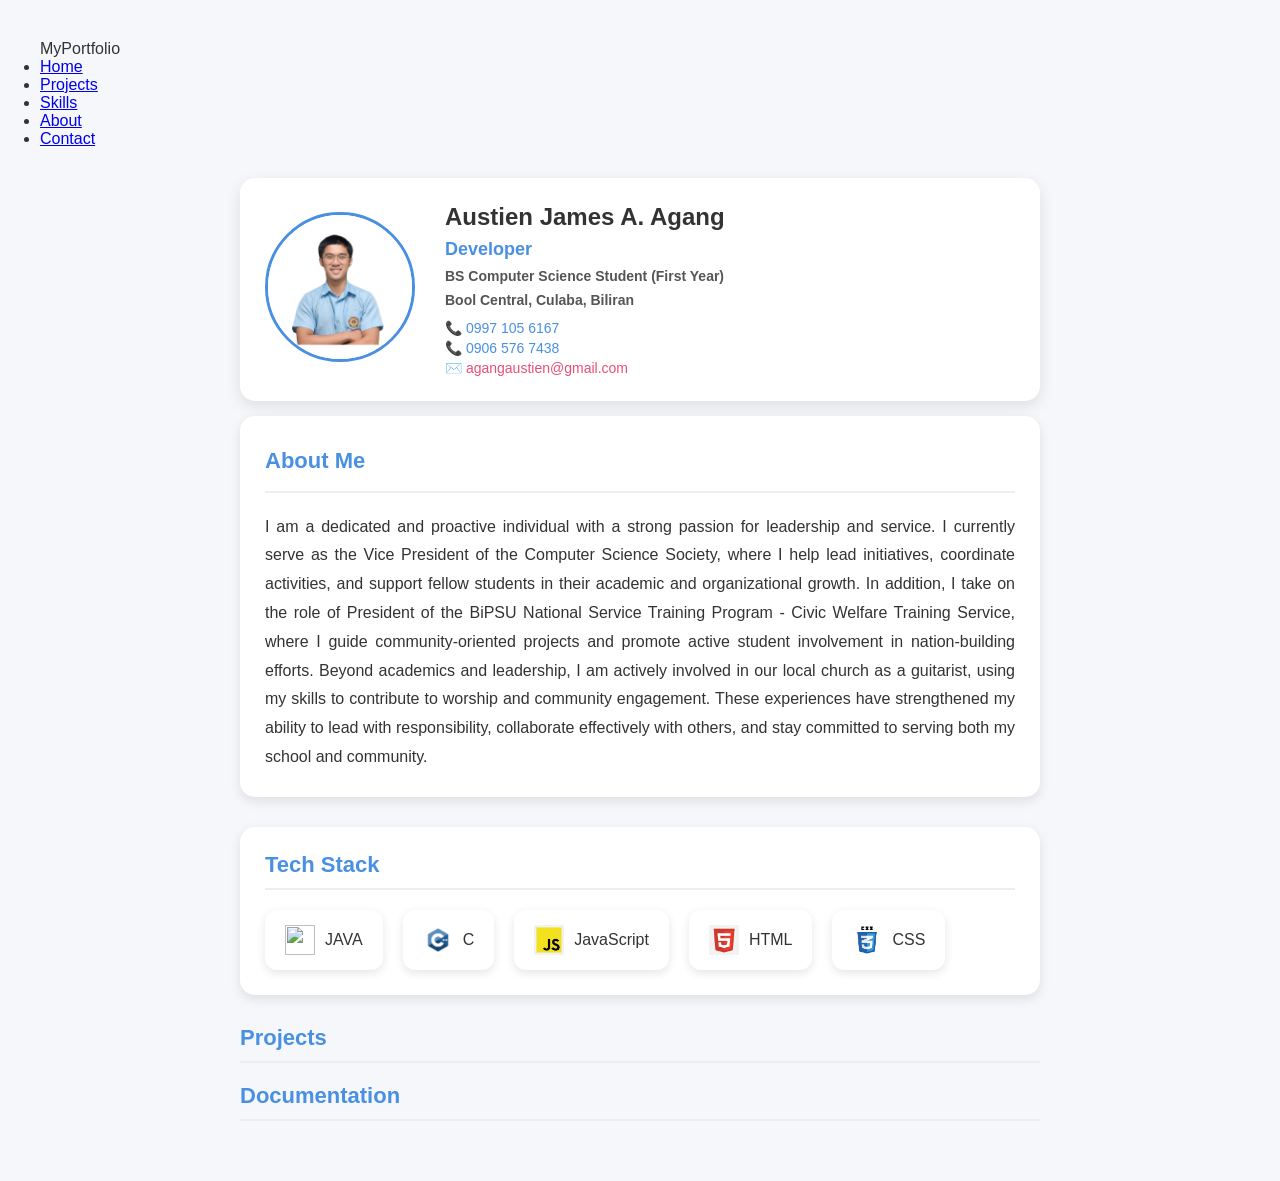
==== index.html @ e015e71e "commit" ====
<!doctype html>
<html lang="en">
  <head>
    <meta charset="UTF-8" />
    <meta name="viewport" content="width=device-width, initial-scale=1.0" />

    <link rel="stylesheet" href="/css/style.css" />
    <title>My Personal Portfolio</title>
  </head>

  <body>
    <div>
      <nav>
        <nav class="navbar">
          <div class="logo">MyPortfolio</div>
          <ul class="nav-links">
            <li><a href="#home">Home</a></li>
            <li><a href="#projects">Projects</a></li>
            <li><a href="#skills">Skills</a></li>
            <li><a href="#about">About</a></li>
            <li><a href="#contact">Contact</a></li>
          </ul>
        </nav>
      </nav>
    </div>
    <div class="container">
      <!--personal information part-->
      <div class="personal-info">
        <div class="photo-container">
          <img
            src="/resources/myformalpic.png"
            class="picture-id"
            alt="Austien James Agang"
          />
        </div>

        <div class="info-container">
          <div class="name">Austien James A. Agang</div>
          <div class="role">Developer</div>
          <div class="course">BS Computer Science Student (First Year)</div>
          <div class="location">Bool Central, Culaba, Biliran</div>

          <div class="contacts">
            <div>📞 0997 105 6167</div>
            <div>📞 0906 576 7438</div>
            <div>✉️ agangaustien@gmail.com</div>
          </div>
        </div>
      </div>

      <div>
        <div class="personal-aboutme">
          <div class="title-text">About Me</div>
          <div>
            I am a dedicated and proactive individual with a strong passion for
            leadership and service. I currently serve as the Vice President of
            the Computer Science Society, where I help lead initiatives,
            coordinate activities, and support fellow students in their academic
            and organizational growth. In addition, I take on the role of
            President of the BiPSU National Service Training Program &#x2D;
            Civic Welfare Training Service, where I guide community-oriented
            projects and promote active student involvement in nation-building
            efforts. Beyond academics and leadership, I am actively involved in
            our local church as a guitarist, using my skills to contribute to
            worship and community engagement. These experiences have
            strengthened my ability to lead with responsibility, collaborate
            effectively with others, and stay committed to serving both my
            school and community.
          </div>
        </div>
      </div>

      <!--Tech Stock part-->
      <div class="section-box">
        <div class="title-text">Tech Stack</div>

        <div class="tc-content">
          <div>
            <img src="/icons/images.png" class="icon-java" />
            JAVA
          </div>

          <div>
            <img
              src="/icons/c-programming-logo-vector-30039389.avif"
              class="icon-c"
            />
            C
          </div>

          <div>
            <img src="/icons/images.jpg" class="icon-javascript" />
            JavaScript
          </div>

          <div>
            <img src="/icons/avew9415g.webp" class="icon-html" />
            HTML
          </div>

          <div>
            <img src="/icons/images (1).png" class="icon-css" />
            CSS
          </div>
        </div>
      </div>

      <!--projects-->
      <div>
        <div class="title-text">Projects</div>
      </div>

      <!--documentation-->
      <div>
        <div class="title-text">Documentation</div>
      </div>
    </div>
  </body>
</html>
---- css/style.css ----
/* Reset */
* {
    margin: 0;
    padding: 0;
    box-sizing: border-box;
}

.container {
    max-width: 800px;
    width: 100%;
    margin: 0 auto;
}

/* Body */
body {
    font-family: Arial, Helvetica, sans-serif;
    background: #f5f7fa;
    color: #333;
    padding: 40px;
}

/* PERSONAL INFO */
.personal-info {
    display: flex;
    align-items: center;
    gap: 30px;
    background: white;
    padding: 25px;
    border-radius: 15px;
    box-shadow: 0 4px 12px rgba(0,0,0,0.1);
    margin-bottom: 30px;
}

.picture-id {
    width: 120px;
    height: 120px;
    border-radius: 50%;
    object-fit: cover;
    border: 3px solid #4a90e2;
}

.text-name p:first-child {
    font-size: 24px;
    font-weight: bold;
}

.text-name p:nth-child(2) {
    color: #4a90e2;
    font-weight: 600;
}

.text-name p:nth-child(3) {
    font-size: 14px;
    color: #777;
}

/* ABOUT ME */
.personal-aboutme {
    background: white;
    padding: 25px;
    border-radius: 15px;
    box-shadow: 0 4px 12px rgba(0,0,0,0.1);
    margin-bottom: 30px;

    line-height: 1.8;
    text-align: justify;
}

/* SECTION TITLES */
body > div > div:first-child {
    font-size: 22px;
    font-weight: bold;
    margin-bottom: 15px;
}

/* TECH STACK */
.tc-content {
    display: flex;
    flex-wrap: wrap;
    gap: 20px;
}

.tc-content div {
    background: white;
    padding: 15px 20px;
    border-radius: 12px;
    display: flex;
    align-items: center;
    gap: 10px;

    box-shadow: 0 3px 10px rgba(0,0,0,0.1);
    transition: 0.3s;
    cursor: pointer;
}

.tc-content div:hover {
    transform: translateY(-5px);
}

.tc-content img {
    width: 30px;
    height: 30px;
}

/* PROJECTS & DOC SECTIONS */
body > div {
    margin-bottom: 30px;
}

.title-text {
    font-size: 22px;
    font-weight: bold;
    margin-bottom: 20px;
    color: #4a90e2;
    border-bottom: 2px solid #eee;
    padding-bottom: 10px;
}

.section-box {
    background: white;
    padding: 25px;
    border-radius: 15px;
    box-shadow: 0 4px 12px rgba(0,0,0,0.1);
    margin-bottom: 30px;
}

/* Container */
.personal-info {
    display: flex;
    gap: 30px;
    background: white;
    padding: 25px;
    border-radius: 15px;
    box-shadow: 0 5px 15px rgba(0,0,0,0.1);
    align-items: center;
    max-width: 800px;  /* keeps everything neat */
    margin: 0 auto 30px auto;  /* centers the card */
}

/* Photo */
.photo-container .picture-id {
    width: 150px;
    height: 150px;
    border-radius: 50%;
    object-fit: cover;
    border: 3px solid #4a90e2;
}

/* Info section */
.info-container {
    display: flex;
    flex-direction: column;
    gap: 8px;
}

/* Name */
.info-container .name {
    font-size: 24px;
    font-weight: bold;
}

/* Role / course */
.info-container .role {
    font-size: 18px;
    color: #4a90e2;
    font-weight: 600;
}

.info-container .course, 
.info-container .location {
    font-size: 14px;
    color: #555;
}

/* Contacts */
.contacts div {
    font-size: 14px;
    color: #333;
    margin-top: 4px;
}

.contacts div:first-child,
.contacts div:nth-child(2) {
    color: #4a90e2;
    font-weight: 500;
}

.contacts div:last-child {
    color: #e94e77;
    font-weight: 500;
}
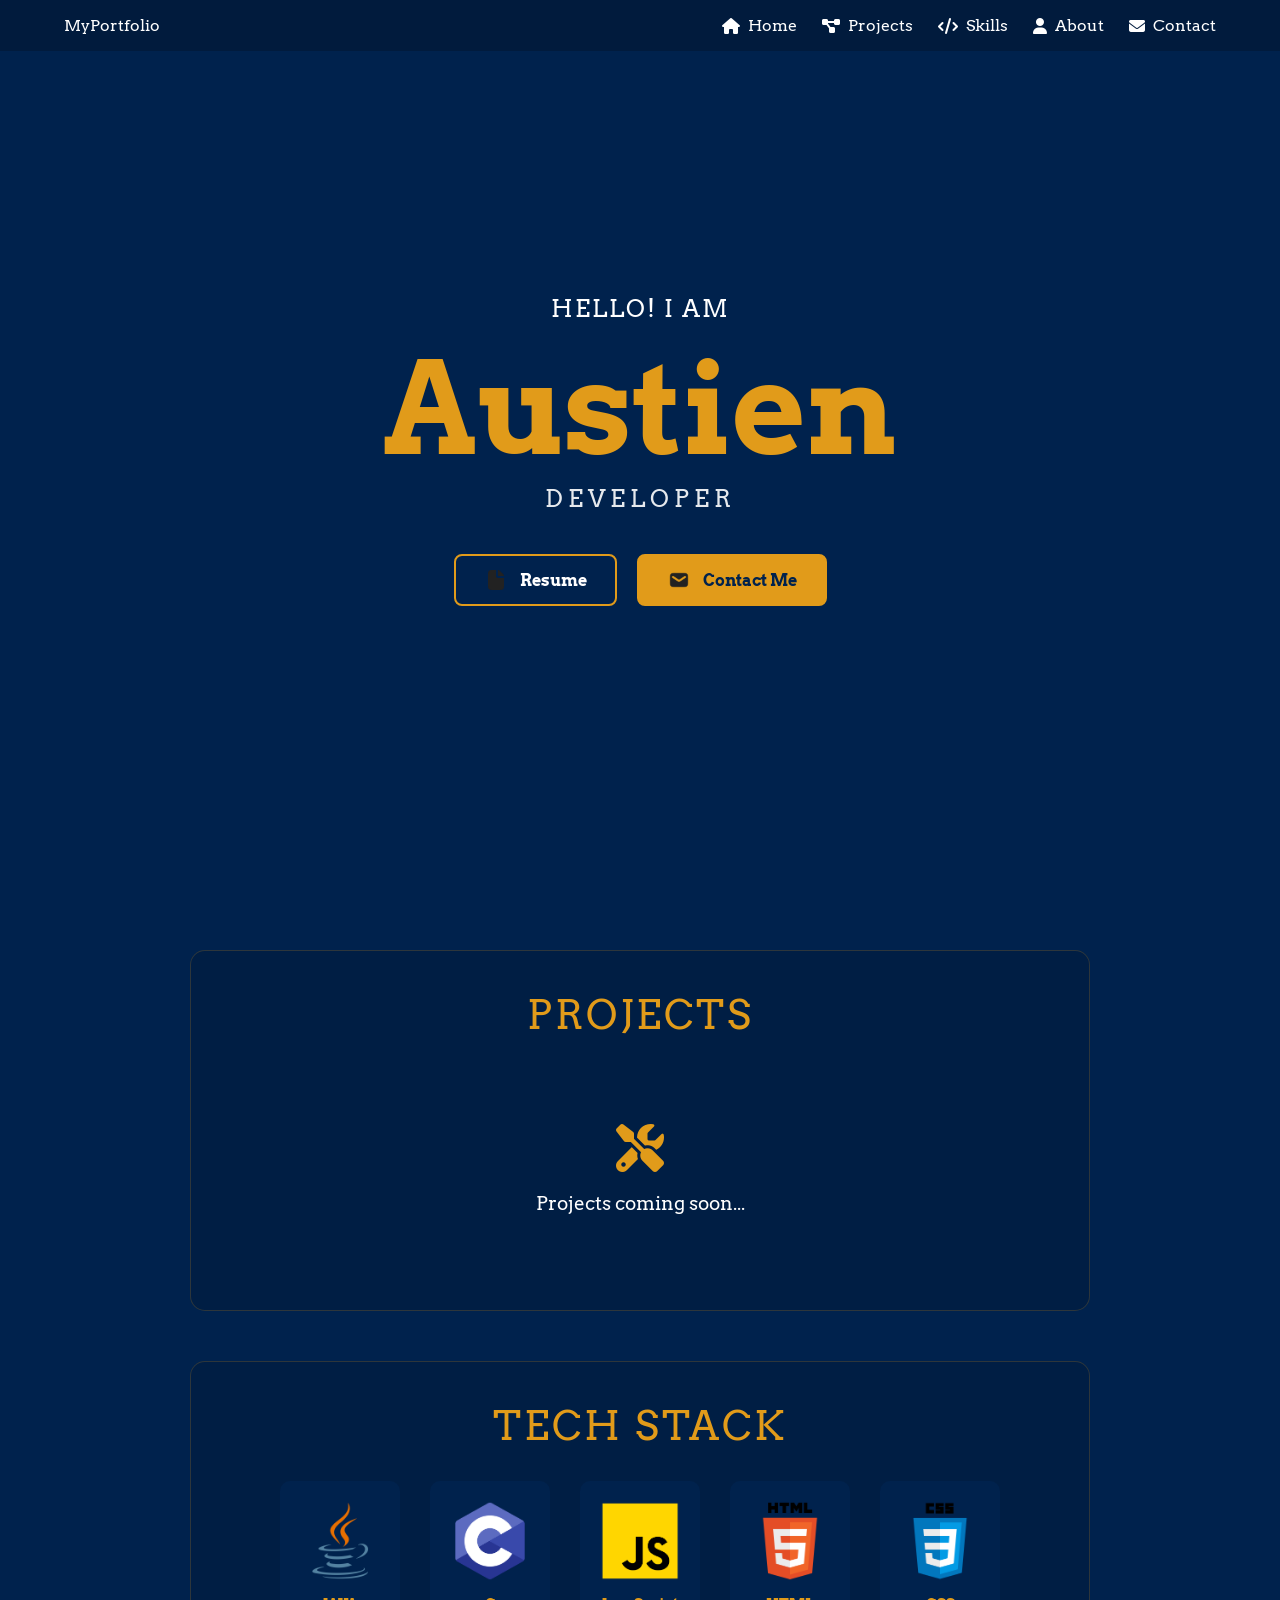
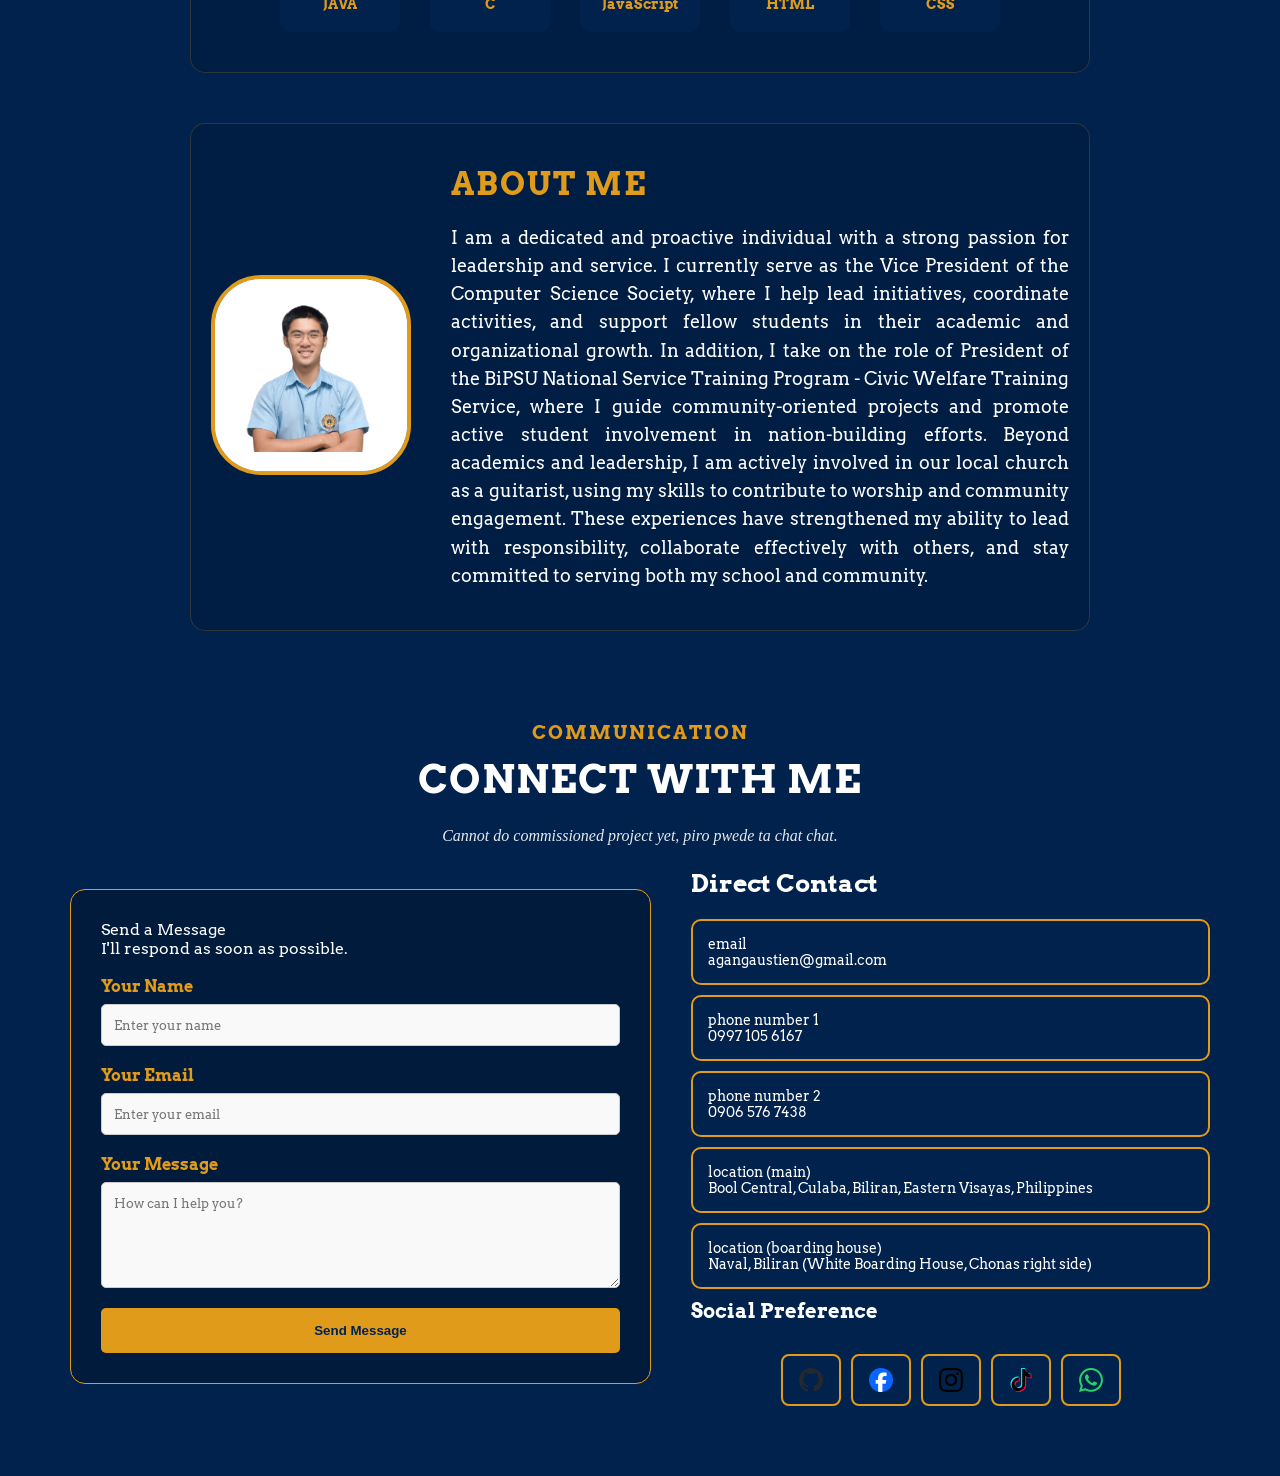
==== commit 91c27629: "Rename indix.html to index.html" ====
--- a/index.html
+++ b/index.html
@@ -3,55 +3,140 @@
   <head>
     <meta charset="UTF-8" />
     <meta name="viewport" content="width=device-width, initial-scale=1.0" />
-
-    <link rel="stylesheet" href="/css/style.css" />
-    <title>My Personal Portfolio</title>
+    <title>Austien</title>
+    <!-- Link to CSS -->
+    <link rel="stylesheet" href="style/portstyle.css" />
+    <link
+      rel="icon"
+      type="image/x-icon"
+      href="assets/favicon/Gemini_Generated_Image_nh1zm9nh1zm9nh1z - Copy (2).png"
+    />
+
+    <link rel="preconnect" href="https://fonts.googleapis.com" />
+    <link rel="preconnect" href="https://fonts.gstatic.com" crossorigin />
+    <link
+      href="https://fonts.googleapis.com/css2?family=Arvo:ital,wght@0,400;0,700;1,400;1,700&display=swap"
+      rel="stylesheet"
+    />
+    <!-- Font Awesome icons for Skill / Social / Nav icons -->
+    <link
+      rel="stylesheet"
+      href="https://cdnjs.cloudflare.com/ajax/libs/font-awesome/6.4.0/css/all.min.css"
+      integrity="sha512-p8R+7Ijfvw/J3gzWxuQ1RH9EyxE8Z4pAm8PtK8DnPt6YSer3FBdA93uuv2YcGv7z0lMSU5zP9jF3lH1ZL7xW9g=="
+      crossorigin="anonymous"
+      referrerpolicy="no-referrer"
+    />
   </head>
 
   <body>
+    <!--this part here is for the navigation bar-->
     <div>
-      <nav>
-        <nav class="navbar">
-          <div class="logo">MyPortfolio</div>
-          <ul class="nav-links">
-            <li><a href="#home">Home</a></li>
-            <li><a href="#projects">Projects</a></li>
-            <li><a href="#skills">Skills</a></li>
-            <li><a href="#about">About</a></li>
-            <li><a href="#contact">Contact</a></li>
-          </ul>
-        </nav>
+      <nav class="navbar">
+        <div class="logo">MyPortfolio</div>
+        <ul class="nav-links">
+          <li>
+            <a href="#home"><i class="fas fa-home"></i> Home</a>
+          </li>
+          <li>
+            <a href="#projects"
+              ><i class="fas fa-project-diagram"></i> Projects</a
+            >
+          </li>
+          <li>
+            <a href="#skills"><i class="fas fa-code"></i> Skills</a>
+          </li>
+          <li>
+            <a href="#about"><i class="fas fa-user"></i> About</a>
+          </li>
+          <li>
+            <a href="#contact"><i class="fas fa-envelope"></i> Contact</a>
+          </li>
+        </ul>
       </nav>
     </div>
-    <div class="container">
-      <!--personal information part-->
-      <div class="personal-info">
-        <div class="photo-container">
+
+    <!--this part here is for the home-->
+    <div id="home" class="container-1">
+      <div class="c1-1">Hello! I am</div>
+      <div class="c1-2">Austien</div>
+      <div class="c1-3">Developer</div>
+      <div class="c1-4">
+        <button class="home-button resume-button" data-action="resume">
           <img
-            src="/resources/myformalpic.png"
-            class="picture-id"
-            alt="Austien James Agang"
+            class="icon-resume"
+            src="assets/icons/iconutil/file.png"
+            alt="Resume Icon"
           />
-        </div>
-
-        <div class="info-container">
-          <div class="name">Austien James A. Agang</div>
-          <div class="role">Developer</div>
-          <div class="course">BS Computer Science Student (First Year)</div>
-          <div class="location">Bool Central, Culaba, Biliran</div>
-
-          <div class="contacts">
-            <div>📞 0997 105 6167</div>
-            <div>📞 0906 576 7438</div>
-            <div>✉️ agangaustien@gmail.com</div>
-          </div>
-        </div>
-      </div>
-
-      <div>
-        <div class="personal-aboutme">
-          <div class="title-text">About Me</div>
-          <div>
+          Resume
+        </button>
+
+        <button class="home-button contact-button" data-action="contact">
+          <img
+            class="icon-contctme"
+            src="assets/icons/iconutil/mail.png"
+            alt="Contact Icon"
+          />
+          Contact Me
+        </button>
+      </div>
+    </div>
+
+    <!--this part here is for projects-->
+    <div id="projects" class="section-box">
+      <div class="title-text">Projects</div>
+      <div class="projects-grid">
+        <!-- Projects will be added here when available -->
+        <div class="coming-soon">
+          <i
+            class="fas fa-tools fa-3x"
+            style="color: #e19b1a; margin-bottom: 20px"
+          ></i>
+          <p style="color: #ffffff; font-size: 1.2rem">
+            Projects coming soon...
+          </p>
+        </div>
+      </div>
+    </div>
+
+    <!--this part here is for skills-->
+    <div id="skills" class="section-box">
+      <div class="title-text">Tech Stack</div>
+
+      <div class="tc-content">
+        <div>
+          <img src="assets/icons/proglang/java.png" />
+          <span class="skill-label">JAVA</span>
+        </div>
+
+        <div>
+          <img src="assets/icons/proglang/c.png" />
+          <span class="skill-label">C</span>
+        </div>
+
+        <div>
+          <img src="assets/icons/proglang/js.png" />
+          <span class="skill-label">JavaScript</span>
+        </div>
+
+        <div>
+          <img src="assets/icons/proglang/html.png" />
+          <span class="skill-label">HTML</span>
+        </div>
+
+        <div>
+          <img src="assets/icons/proglang/css.png" />
+          <span class="skill-label">CSS</span>
+        </div>
+      </div>
+    </div>
+
+    <!--this part here is for my personal information-->
+    <div id="about">
+      <div class="personal-details">
+        <div><img src="assets/picture/mypfp.svg" class="fas fa-user-circle fa-5x"></img></div>
+        <div>
+          <div class="aboutme1">About Me</div>
+          <div class="aboutme-text">
             I am a dedicated and proactive individual with a strong passion for
             leadership and service. I currently serve as the Vice President of
             the Computer Science Society, where I help lead initiatives,
@@ -69,51 +154,124 @@
           </div>
         </div>
       </div>
-
-      <!--Tech Stock part-->
-      <div class="section-box">
-        <div class="title-text">Tech Stack</div>
-
-        <div class="tc-content">
-          <div>
-            <img src="/icons/images.png" class="icon-java" />
-            JAVA
+    </div>
+
+    <!--this part here is for contact me page-->
+    <div>
+      <div id="contact" class="com-tab">
+        <div class="com-tab-1">COMMUNICATION</div>
+        <div class="com-tab-2">Connect With Me</div>
+        <div class="com-tab-3">
+          <p>Cannot do commissioned project yet, piro pwede ta chat chat.</p>
+        </div>
+      </div>
+
+      <div class="com-pannel">
+        <div class="contact-box">
+          <form action="#" method="POST">
+            <div>Send a Message</div>
+            <div>I'll respond as soon as possible.<br /><br /></div>
+            <label for="Name">Your Name</label>
+            <input
+              type="text"
+              id="Name"
+              name="user_name"
+              placeholder="Enter your name"
+              required
+            />
+
+            <label for="Email">Your Email</label>
+            <input
+              type="email"
+              id="Email"
+              name="user_email"
+              placeholder="Enter your email"
+              required
+            />
+
+            <label for="Message">Your Message</label>
+            <textarea
+              id="Message"
+              name="user_message"
+              rows="5"
+              placeholder="How can I help you?"
+            ></textarea>
+
+            <input type="submit" id="Send" value="Send Message" />
+          </form>
+        </div>
+
+        <div>
+          <div class="contact-direct">Direct Contact</div>
+          <button
+            class="con-button"
+            data-type="email"
+            data-value="agangaustien@gmail.com"
+          >
+            <div>email</div>
+            <div>agangaustien@gmail.com</div>
+          </button>
+          <button class="con-button" data-type="phone" data-value="09971056167">
+            <div>phone number 1</div>
+            <div>0997 105 6167</div>
+          </button>
+          <button class="con-button" data-type="phone" data-value="09065767438">
+            <div>phone number 2</div>
+            <div>0906 576 7438</div>
+          </button>
+          <button
+            class="con-button"
+            data-type="location"
+            data-value="Bool Central, Culaba, Biliran, Eastern Visayas, Philippines"
+          >
+            <div>location (main)</div>
+            <div>
+              Bool Central, Culaba, Biliran, Eastern Visayas, Philippines
+            </div>
+          </button>
+          <button
+            class="con-button"
+            data-type="location"
+            data-value="Naval, Biliran (White Boarding House, Chonas right side)"
+          >
+            <div>location (boarding house)</div>
+            <div>Naval, Biliran (White Boarding House, Chonas right side)</div>
+          </button>
+
+          <div class="con-preference">Social Preference</div>
+          <div class="con-icon-pannel">
+            <button class="social-button" data-platform="github" title="GitHub">
+              <img src="assets/icons/socialmed/github.png">
+            </button>
+            <button
+              class="social-button"
+              data-platform="facebook"
+              title="Facebook"
+            >
+              <img src="assets/icons/socialmed/fb.png">
+            </button>
+            <button
+              class="social-button"
+              data-platform="instagram"
+              title="Instagram"
+            >
+              <img src="assets/icons/socialmed/ig.png">
+            </button>
+            <button class="social-button" data-platform="tiktok" title="TikTok">
+              <img src="assets/icons/socialmed/tiktok.png">
+            </button>
+            <button
+              class="social-button"
+              data-platform="whatsapp"
+              title="WhatsApp"
+            >
+              <img src="assets/icons/socialmed/whatsapp.png">
+            </button>
           </div>
-
-          <div>
-            <img
-              src="/icons/c-programming-logo-vector-30039389.avif"
-              class="icon-c"
-            />
-            C
-          </div>
-
-          <div>
-            <img src="/icons/images.jpg" class="icon-javascript" />
-            JavaScript
-          </div>
-
-          <div>
-            <img src="/icons/avew9415g.webp" class="icon-html" />
-            HTML
-          </div>
-
-          <div>
-            <img src="/icons/images (1).png" class="icon-css" />
-            CSS
-          </div>
-        </div>
-      </div>
-
-      <!--projects-->
-      <div>
-        <div class="title-text">Projects</div>
-      </div>
-
-      <!--documentation-->
-      <div>
-        <div class="title-text">Documentation</div>
-      </div>
-    </div>
+        </div>
+      </div>
+    </div>
+
+    <script src="port.js"></script>
   </body>
 </html>
--- a/style/portstyle.css
+++ b/style/portstyle.css
@@ -0,0 +1,548 @@
+:root {
+  --primary-navy: #00224d;
+  --darker-navy: #011b3d;
+  --accent-gold: #e19b1a;
+  --text-white: #ffffff;
+  --font-main: "Arvo", serif;
+}
+
+* {
+  margin: 0;
+  padding: 0;
+  box-sizing: border-box;
+}
+
+body {
+  font-family: var(--font-main);
+  background-color: var(--primary-navy);
+  color: var(--text-white);
+  overflow-x: hidden;
+}
+
+.navbar {
+  display: flex;
+  justify-content: space-between;
+  align-items: center;
+  background-color: var(--darker-navy);
+  padding: 1rem 5%;
+  position: fixed; /* Optional: keeps nav at top */
+  width: 100%;
+  top: 0;
+  z-index: 1000;
+}
+
+.nav-links {
+  display: flex;
+  list-style: none;
+  gap: 25px; /* Modern way to space items */
+}
+
+.nav-links a {
+  color: var(--text-white);
+  text-decoration: none;
+  font-weight: 500;
+  transition: color 0.3s ease;
+  display: flex;
+  align-items: center;
+  gap: 8px;
+}
+
+.nav-links a i {
+  font-size: 16px;
+  transition: transform 0.3s ease;
+}
+
+.nav-links a:hover i {
+  transform: scale(1.1);
+}
+
+.nav-links a:hover {
+  color: var(--accent-gold);
+}
+
+.container-1 {
+  display: flex;
+  flex-direction: column;
+  justify-content: center;
+  align-items: center;
+  height: 100vh;
+  text-align: center;
+  padding: 0 20px;
+}
+
+/* "Hello! I am" */
+.c1-1 {
+  font-size: 1.5rem;
+  letter-spacing: 2px;
+  text-transform: uppercase;
+  margin-bottom: 10px;
+}
+
+/* "Austien" */
+.c1-2 {
+  font-size: clamp(3rem, 10vw, 8rem); /* Responsive sizing: shrinks on mobile */
+  font-weight: 700;
+  color: var(--accent-gold);
+  margin: 5px 0;
+  line-height: 1.1;
+}
+
+/* "Developer" */
+.c1-3 {
+  font-size: 1.5rem;
+  letter-spacing: 5px;
+  text-transform: uppercase;
+  opacity: 0.9;
+}
+
+.c1-4 {
+  display: flex;
+  gap: 20px;
+  margin-top: 40px;
+}
+
+/* Shared Button Styles */
+.home-button {
+  display: flex;
+  align-items: center;
+  gap: 12px;
+  padding: 12px 28px;
+  border-radius: 8px;
+  font-weight: 700;
+  cursor: pointer;
+  transition:
+    transform 0.2s ease,
+    background 0.3s ease,
+    box-shadow 0.3s ease;
+  border: 2px solid var(--accent-gold);
+  font-family: inherit;
+  font-size: inherit;
+}
+
+/* Outline Button (Resume) */
+.resume-button {
+  background-color: transparent;
+  color: var(--text-white);
+}
+
+.resume-button:hover {
+  background-color: rgba(225, 155, 26, 0.1);
+}
+
+/* Filled Button (Contact) */
+.contact-button {
+  background-color: var(--accent-gold);
+  color: var(--primary-navy);
+}
+
+.contact-button:hover {
+  filter: brightness(1.1);
+  box-shadow: 0 4px 15px rgba(225, 155, 26, 0.3);
+}
+
+/* Global Hover Lift */
+.home-button:hover {
+  transform: translateY(-3px);
+}
+
+/* Icon Sizing inside buttons */
+.home-button img,
+.con-button img,
+.social-button img {
+  width: 24px;
+  height: 24px;
+  object-fit: contain;
+}
+
+/* 1. The Main Container Box */
+.section-box {
+  background-color: rgba(1, 27, 61, 0.5); /* Slightly darker than main navy */
+  padding: 40px 20px;
+  border-radius: 15px;
+  margin: 50px auto;
+  max-width: 900px;
+  text-align: center;
+  border: 1px solid rgba(225, 155, 26, 0.2); /* Subtle gold border */
+}
+
+/* 2. Section Title */
+.title-text {
+  font-family: "Arvo", serif;
+  font-size: 2.5rem;
+  color: #e19b1a; /* Your Gold-Orange */
+  margin-bottom: 30px;
+  text-transform: uppercase;
+  letter-spacing: 3px;
+}
+
+/* 3. The Tech Grid Wrapper */
+.tc-content {
+  display: flex;
+  flex-wrap: wrap; /* Allows items to move to next line on small screens */
+  justify-content: center;
+  gap: 30px; /* Space between each tech item */
+}
+
+/* 4. Individual Tech Item (The Wrapper for Icon + Text) */
+.tc-content > div {
+  display: flex;
+  flex-direction: column; /* Icon on top, Text on bottom */
+  align-items: center;
+  gap: 10px;
+  width: 120px; /* Consistent width for all items */
+  padding: 20px;
+  background-color: #00224d;
+  border-radius: 10px;
+  transition:
+    transform 0.3s ease,
+    background 0.3s ease;
+  font-family: "Arvo", serif;
+  font-size: 0.9rem;
+  font-weight: 700;
+  color: #ffffff;
+}
+
+/* 5. Icon Sizing & Behavior */
+.tc-content i {
+  color: #ffffff;
+  filter: grayscale(20%); /* Optional: subtle professional desaturation */
+  transition: filter 0.3s ease;
+}
+
+/* Skill image sizing for tech stack */
+.tc-content img {
+  width: 80px;
+  height: 80px;
+  object-fit: contain;
+  display: block;
+  margin: 0 auto;
+}
+
+/* 6. Skill Label Styling */
+.skill-label {
+  color: #e19b1a;
+  font-size: 0.85rem;
+  font-weight: 600;
+  text-align: center;
+  margin-top: 5px;
+}
+
+/* 7. Hover Effects */
+.tc-content > div:hover {
+  transform: translateY(-10px); /* Lifts the item up */
+  background-color: rgba(225, 155, 26, 0.1);
+  border: 1px solid #e19b1a;
+  cursor: default;
+}
+
+.tc-content > div:hover i {
+  filter: grayscale(0%); /* Full color on hover */
+}
+
+.personal-details {
+  display: flex;
+  background-color: rgba(1, 27, 61, 0.5); /* Slightly darker than main navy */
+  padding: 40px 20px;
+  border-radius: 15px;
+  margin: 50px auto;
+  max-width: 900px;
+  border: 1px solid rgba(225, 155, 26, 0.2); /* Subtle gold border */
+  gap: 40px;
+  justify-content: center;
+  align-items: center;
+  flex-wrap: wrap; /* For mobile responsiveness */
+}
+
+.personal-details > div:first-child {
+  /* Icon container */
+  flex-shrink: 0;
+  text-align: center;
+}
+
+.personal-details img {
+  width: 200px;
+  border-radius: 25%;
+  border: 4px solid var(--accent-gold);
+  object-fit: cover;
+  transition:
+    transform 0.3s ease,
+    box-shadow 0.3s ease;
+}
+
+.personal-details img:hover {
+  transform: scale(1.05);
+  box-shadow: 0 4px 15px rgba(225, 155, 26, 0.3);
+}
+
+.personal-details > div:last-child {
+  /* Text container */
+  flex: 1;
+  min-width: 300px;
+}
+
+.aboutme1 {
+  font-size: 2rem;
+  font-weight: 700;
+  color: var(--accent-gold);
+  margin-bottom: 20px;
+  text-transform: uppercase;
+  letter-spacing: 2px;
+}
+
+.aboutme-text {
+  font-size: 1.1rem;
+  line-height: 1.6;
+  color: var(--text-white);
+  text-align: justify;
+  text-justify: inter-word;
+}
+
+/* Responsive adjustments */
+@media (max-width: 768px) {
+  .personal-details {
+    flex-direction: column;
+    text-align: center;
+    gap: 20px;
+  }
+
+  .aboutme-text {
+    text-align: center;
+  }
+}
+
+html {
+  scroll-behavior: smooth;
+}
+
+.contact-box {
+  width: 100%;
+  padding: 30px;
+  background-color: #011b3d; /* Darker Navy */
+  border-radius: 15px;
+  border: 1px solid #e19b1a;
+  font-family: "Arvo", serif;
+}
+
+form {
+  display: flex;
+  flex-direction: column; /* Stacks labels and inputs vertically */
+  text-align: left; /* Labels stay left-aligned for readability */
+}
+
+label {
+  color: #e19b1a;
+  margin-bottom: 8px;
+  font-weight: bold;
+}
+
+input[type="text"],
+input[type="email"],
+textarea {
+  padding: 12px;
+  margin-bottom: 20px;
+  border-radius: 5px;
+  border: 1px solid #ccc;
+  background-color: #f9f9f9;
+  font-family: inherit; /* Keeps Arvo font inside inputs */
+}
+
+input[type="submit"] {
+  background-color: #e19b1a;
+  color: #00224d;
+  padding: 15px;
+  border: none;
+  border-radius: 5px;
+  font-weight: 700;
+  cursor: pointer;
+  transition: 0.3s;
+}
+
+input[type="submit"]:hover {
+  filter: brightness(1.1);
+  transform: translateY(-2px);
+}
+
+.contact-me {
+  display: flex;
+  border-style: solid;
+}
+
+.com-tab {
+  text-align: center;
+  font-family: "Arvo", serif;
+  padding: 40px 20px;
+  border-radius: 15px;
+  margin: 50px auto;
+  max-width: 900px;
+  margin-bottom: -120px;
+}
+
+.com-tab-1 {
+  color: var(--accent-gold);
+  font-size: 1.2rem;
+  font-weight: 700;
+  text-transform: uppercase;
+  letter-spacing: 2px;
+  margin-bottom: 10px;
+}
+
+.com-tab-2 {
+  color: var(--text-white);
+  font-size: 2.5rem;
+  font-weight: 700;
+  margin-bottom: 20px;
+  text-transform: uppercase;
+  letter-spacing: 1px;
+}
+
+.com-tab-3 {
+  color: var(--text-white);
+  font-size: 1rem;
+  line-height: 1.5;
+  font-style: italic;
+  opacity: 0.9;
+  margin-bottom: 30px;
+}
+
+.com-pannel {
+  display: flex;
+  justify-content: center;
+  align-items: center;
+  gap: 40px;
+  margin: 70px;
+  flex-wrap: wrap;
+}
+
+.com-pannel > div {
+  flex: 1;
+  min-width: 300px;
+}
+
+/* Responsive design for mobile */
+@media (max-width: 768px) {
+  .com-pannel {
+    flex-direction: column;
+    gap: 30px;
+  }
+
+  .com-pannel > div {
+    min-width: unset;
+  }
+}
+
+.contact-direct {
+  font-weight: bold;
+  font-size: 25px;
+  padding-bottom: 20px;
+}
+
+.con-button {
+  padding: 15px;
+  margin-bottom: 10px;
+  border-radius: 10px;
+  border: 2px solid #e19b1a;
+  background-color: transparent;
+  color: #ffffff;
+  font-family: inherit;
+  font-size: 14px;
+  cursor: pointer;
+  transition: all 0.3s ease;
+  width: 100%;
+  text-align: left;
+}
+
+.con-button:hover {
+  background-color: rgba(225, 155, 26, 0.1);
+  transform: translateY(-2px);
+  box-shadow: 0 4px 15px rgba(225, 155, 26, 0.2);
+}
+
+.con-button:active {
+  transform: translateY(0);
+}
+
+.con-preference {
+  font-size: 20px;
+  font-weight: bold;
+  padding-bottom: 30px;
+}
+
+.con-icon-pannel {
+  display: flex;
+  gap: 10px;
+  flex-wrap: wrap;
+  justify-content: center;
+}
+
+.social-button {
+  padding: 12px 16px;
+  border: 2px solid #e19b1a;
+  background-color: transparent;
+  color: #ffffff;
+  font-family: inherit;
+  font-size: 18px;
+  border-radius: 8px;
+  cursor: pointer;
+  transition: all 0.3s ease;
+  display: flex;
+  align-items: center;
+  justify-content: center;
+  min-width: 50px;
+  min-height: 50px;
+}
+
+.social-button:hover {
+  background-color: rgba(225, 155, 26, 0.1);
+  transform: translateY(-2px);
+  box-shadow: 0 4px 15px rgba(225, 155, 26, 0.2);
+}
+
+.social-button i {
+  font-size: 24px;
+}
+
+/* Platform-specific colors for social icons */
+.social-button[data-platform="github"] i {
+  color: #333;
+}
+
+.social-button[data-platform="facebook"] i {
+  color: #1877f2;
+}
+
+.social-button[data-platform="instagram"] i {
+  color: #e4405f;
+}
+
+.social-button[data-platform="tiktok"] i {
+  color: #000;
+}
+
+.social-button[data-platform="whatsapp"] i {
+  color: #25d366;
+}
+
+.social-button:active {
+  transform: translateY(0);
+}
+
+.social-button i {
+  transition: transform 0.3s ease;
+}
+
+.social-button:hover i {
+  transform: scale(1.1);
+}
+
+/* Projects Section */
+.projects-grid {
+  display: grid;
+  place-items: center;
+  margin-top: 30px;
+  min-height: 200px;
+}
+
+.coming-soon {
+  text-align: center;
+  padding: 40px;
+}
